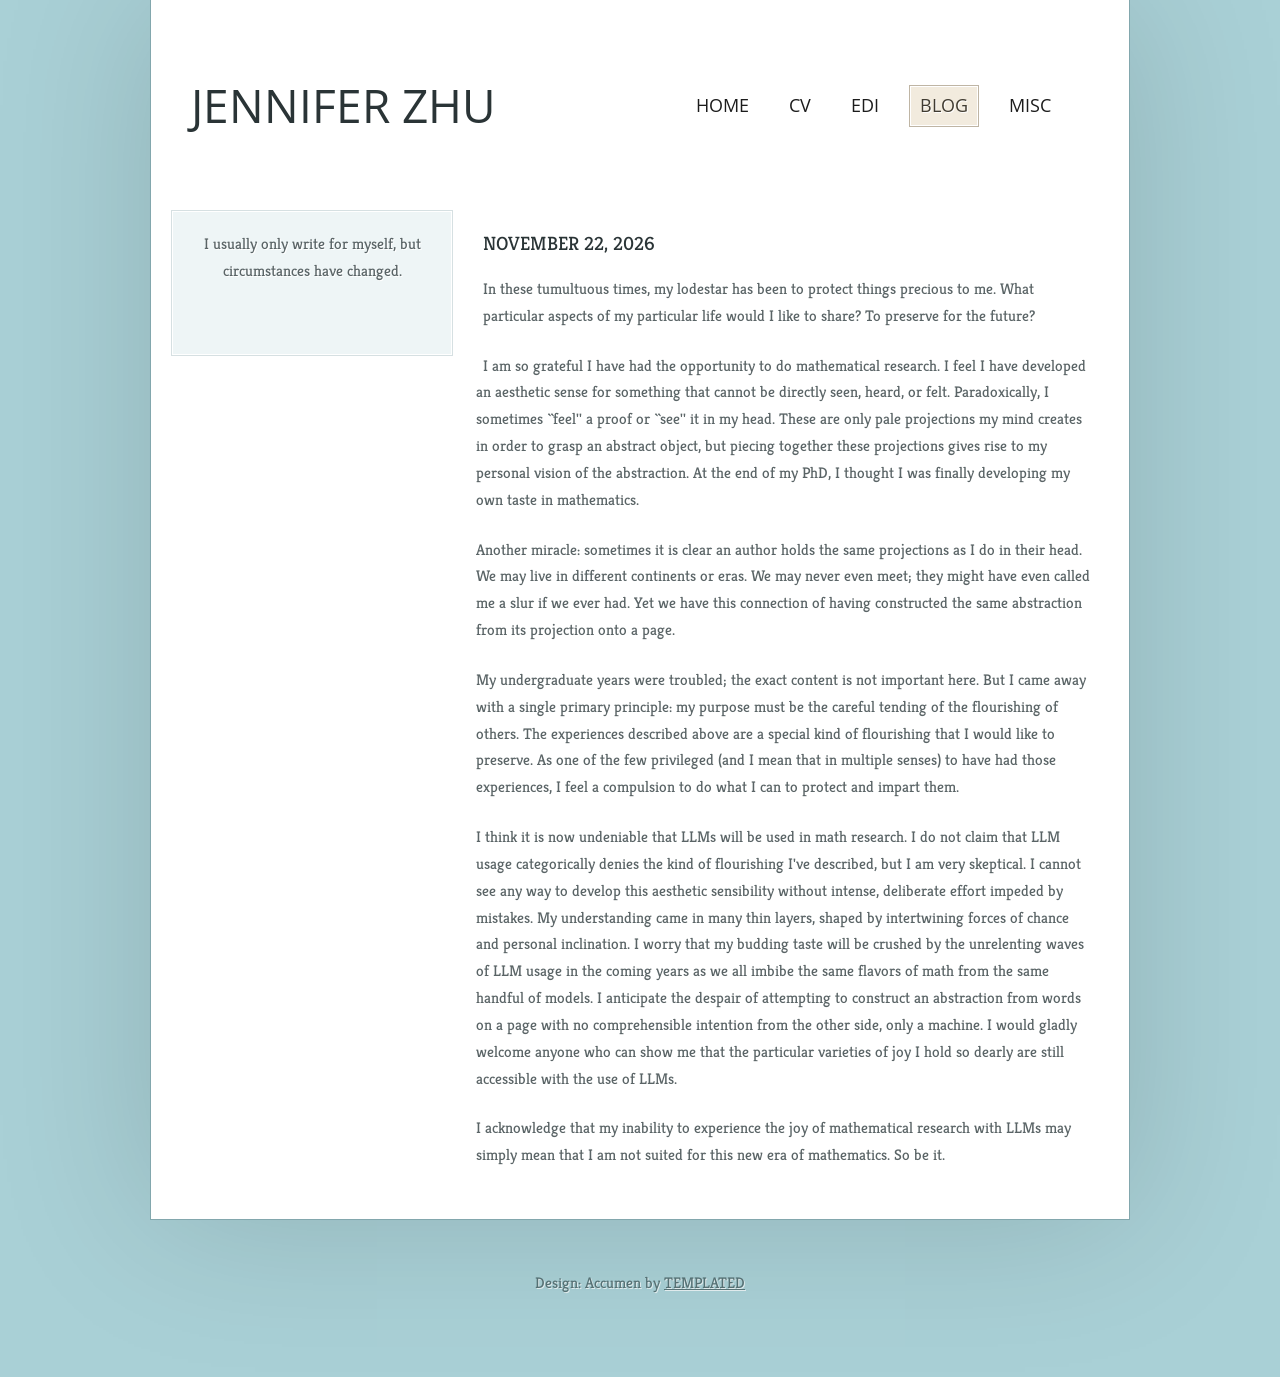
==== Blog.html @ f55474fd "Add files via upload" ====
<!DOCTYPE html PUBLIC "-//W3C//DTD XHTML 1.0 Strict//EN" "http://www.w3.org/TR/xhtml1/DTD/xhtml1-strict.dtd">
<!--
Design by TEMPLATED
http://templated.co
Released for free under the Creative Commons Attribution License

Name       : Accumen
Description: A two-column, fixed-width design with dark color scheme.
Version    : 1.0
Released   : 20120712
-->
<html xmlns="http://www.w3.org/1999/xhtml">
	<head>
		<meta http-equiv="content-type" content="text/html; charset=utf-8" />
		<meta name="description" content="" />
		<meta name="keywords" content="" />
		<title>Jennifer Zhu</title>
		<link rel="stylesheet" type="text/css" href="//fonts.googleapis.com/css?family=Open+Sans" />
		<link rel="stylesheet" type="text/css" href="//fonts.googleapis.com/css?family=Kreon" />
		<link rel="stylesheet" type="text/css" href="style.css" />
	</head>
	<body>
<!-- Header --> 
<div id="wrapper">
	<div id="header">
		<div id="logo">
			<h1><a href="index.html">Jennifer Zhu</a></h1>
		</div>
		<div id="menu">
			<ul>
			<li class="first"><a href="index.html">Home</a></li>
			<li><a href="CV.html">CV</a></li>
			<li><a href="EDI.html">EDI</a></li>
			<li class="active"><a href="Blog.html">Blog</a></li>
			<li class="last"><a href="misc.html">Misc</a></li>
			</ul>
			<br class="clearfix" />
		</div>
	</div>
			
<div id="page">

<!-- Sidebar -->
<div id="sidebar">
	<div class="box">
		<p style="text-align:center"> I usually only write for myself, but circumstances have changed. </p>
	</div>
</div>
				
<!-- Content-->
<div id="content">
	<div class="box">
		<h3>November 22, 2026</h3>
		<p> In these tumultuous times, my lodestar has been to protect things precious to me. What particular aspects of my particular life would I like to share? To preserve for the future? </p>
		<p> I am so grateful I have had the opportunity to do mathematical research. I feel I have developed an aesthetic sense for something that cannot be directly seen, heard, or felt. Paradoxically, I sometimes ``feel'' a proof or ``see'' it in my head. These are only pale projections my mind creates in order to grasp an abstract object, but piecing together these projections gives rise to my personal vision of the abstraction. At the end of my PhD, I thought I was finally developing my own taste in mathematics. </p>
		<p> Another miracle: sometimes it is clear an author holds the same projections as I do in their head. We may live in different continents or eras. We may never even meet; they might have even called me a slur if we ever had. Yet we have this connection of having constructed the same abstraction from its projection onto a page. </p>
		<p> My undergraduate years were troubled; the exact content is not important here. But I came away with a single primary principle: my purpose must be the careful tending of the flourishing of others. The experiences described above are a special kind of flourishing that I would like to preserve. As one of the few privileged (and I mean that in multiple senses) to have had those experiences, I feel a compulsion to do what I can to protect and impart them. </p>
		<p> I think it is now undeniable that LLMs will be used in math research. I do not claim that LLM usage categorically denies the kind of flourishing I've described, but I am very skeptical. I cannot see any way to develop this aesthetic sensibility without intense, deliberate effort impeded by mistakes. My understanding came in many thin layers, shaped by intertwining forces of chance and personal inclination. I worry that my budding taste will be crushed by the unrelenting waves of LLM usage in the coming years as we all imbibe the same flavors of math from the same handful of models. I anticipate the despair of attempting to construct an abstraction from words on a page with no comprehensible intention from the other side, only a machine. I would gladly welcome anyone who can show me that the particular varieties of joy I hold so dearly are still accessible with the use of LLMs. </p>
		<p> I acknowledge that my inability to experience the joy of mathematical research with LLMs may simply mean that I am not suited for this new era of mathematics. So be it. </p>				  
	</div>
					
</div>
</div>
</div>

<!-- Footer-->		
<div id="footer">
	Design: Accumen by <a href="http://templated.co" rel="nofollow">TEMPLATED</a> 
</div>

</body>
</html>
---- style.css ----
/*
Design by TEMPLATED
http://templated.co
Released for free under the Creative Commons Attribution License

Name       : Accumen
Description: A two-column, fixed-width design with dark color scheme.
Version    : 1.0
Released   : 20120712
*/

* {
	margin: 0;
	padding: 0;
}

a {
	text-decoration: underline;
	color: #FF381A;
}

a:hover {
	text-decoration: none;
}

body {
	line-height: 1.75em;
	background: #A9D0D6;
	font-size: 11.5pt;
	color: #5A6466;
}

body,input {
	font-family: Kreon;
}

br.clearfix {
	clear: both;
}

h1,h2,h3,h4 {
	text-transform: uppercase;
	font-weight: normal;
}

h2 {
	font-size: 1.5em;
}

h2,h3,h4 {
	font-family: "Kreon", sans-serif;
	color: #2A3436;
	margin-bottom: 1em;
}

h3 {
	font-size: 1.25em;
}

h4 {
	font-size: 1em;
}

img.alignleft {
	float: left;
	margin: 5px 30px 20px 0;
}

img.aligntop {
	margin: 5px 0 20px 0;
}

p {
	margin-bottom: 1.5em;
}

ul {
	margin-bottom: 1.5em;
}

ul h4 {
	margin-bottom: 0.35em;
}

a {
	color: #2A3436;
}

.box {
	margin: 0 0 50px 0;
}

#content {
	padding: 0;
	width: 615px;
	margin: 0 0 0 285px;
}

#footer {
	padding: 50px 0 80px 0;
	text-align: center;
	text-shadow: 1px 1px 0px rgba(255,255,255,0.7);
	color: #587477;
}

#footer a {
	color: #587477;
}

#header {
	height: 130px;
	padding: 40px;
	position: relative;
}

#logo {
	position: absolute;
	top: 40px;
	left: 40px;
	height: 130px;
	line-height: 130px;
}

#logo a {
	color: #2A3436;
	text-decoration: none;
}

#logo h1 {
	font-family: "Open Sans", sans-serif;
	font-size: 3em;
}

#menu {
	line-height: 57px;
	position: absolute;
	right: 40px;
	top: 76px;
	height: 57px;
	font-family: "Open Sans", sans-serif;
}

#menu a {
	text-transform: uppercase;
	text-decoration: none;
	color: #1C1C1C;
	font-size: 1.2em;
}

#menu ul {
	padding: 0 20px 0 20px;
	list-style: none;
}

#menu ul li {
	display: inline;
	padding: 10px 10px 10px 10px;
	margin: 0 8px 0 8px;
}

#menu ul li.active {
	background: #F2EBDE;
	border: solid 1px #BFB5A4;
	box-shadow: inset 0px 0px 0px 1px #fff;
	text-shadow: 1px 1px 0px rgba(255,255,255,0.9);
}

#menu ul li.active a {
	color: #403B31;
}

#page {
	margin: 0;
	position: relative;
	width: 900px;
	padding: 20px 40px 0 40px;
}

#page .section-list {
	padding-left: 0;
	list-style: none;
}

#page .section-list li {
	padding: 25px 0 25px 0;
	clear: both;
}

#page ul {
	list-style: none;
}

#page ul li {
	border-top: solid 1px #DDD;
	padding: 10px 0 10px 0;
}

#page ul li.first {
	padding-top: 0;
	border-top: 0;
}

#page-bottom {
	padding: 40px 40px 0 40px;
	color: #302F2C;
	background: #F2EBDE;
	position: relative;
	width: 898px;
	border-top: solid 1px #BFB5A4;
	box-shadow: inset 0px 0px 0px 1px #fff;
	text-shadow: 1px 1px 0px rgba(255,255,255,0.9);
}

#page-bottom a {
	color: #1B1A18;
}

#page-bottom h2, #page-bottom h3, #page-bottom h4 {
	color: #3F3D39;
}

#page-bottom ul {
	list-style: none;
}

#page-bottom ul li {
	border-top: solid 1px #BAB5AB;
	padding: 10px 0 10px 0;
}

#page-bottom ul li.first {
	border-top: 0;
	padding-top: 0;
}

#page-bottom-content {
	width: 615px;
	margin: 0 0 0 285px;
}

#page-bottom-sidebar {
	float: left;
	width: 250px;
}

#sidebar {
	position: relative;
	left: -20px;
	top: -20px;
	float: left;
	width: 240px;
	background: #EEF5F6;
	padding: 20px;
	border: solid 1px #D6E0E2;
	margin: 0 10px 0 0;
	text-shadow: 1px 1px 0px rgba(255,255,255,1);
	box-shadow: inset 0px 0px 0px 1px #fff;
}

#wrapper {
	width: 978px;
	position: relative;
	background: #FFF;
	margin: 0 auto 0 auto;
	box-shadow: 0px 0px 150px 0px rgba(0,0,0,0.15);
	border: solid 1px #82A7AD;
	border-top: 0;
}
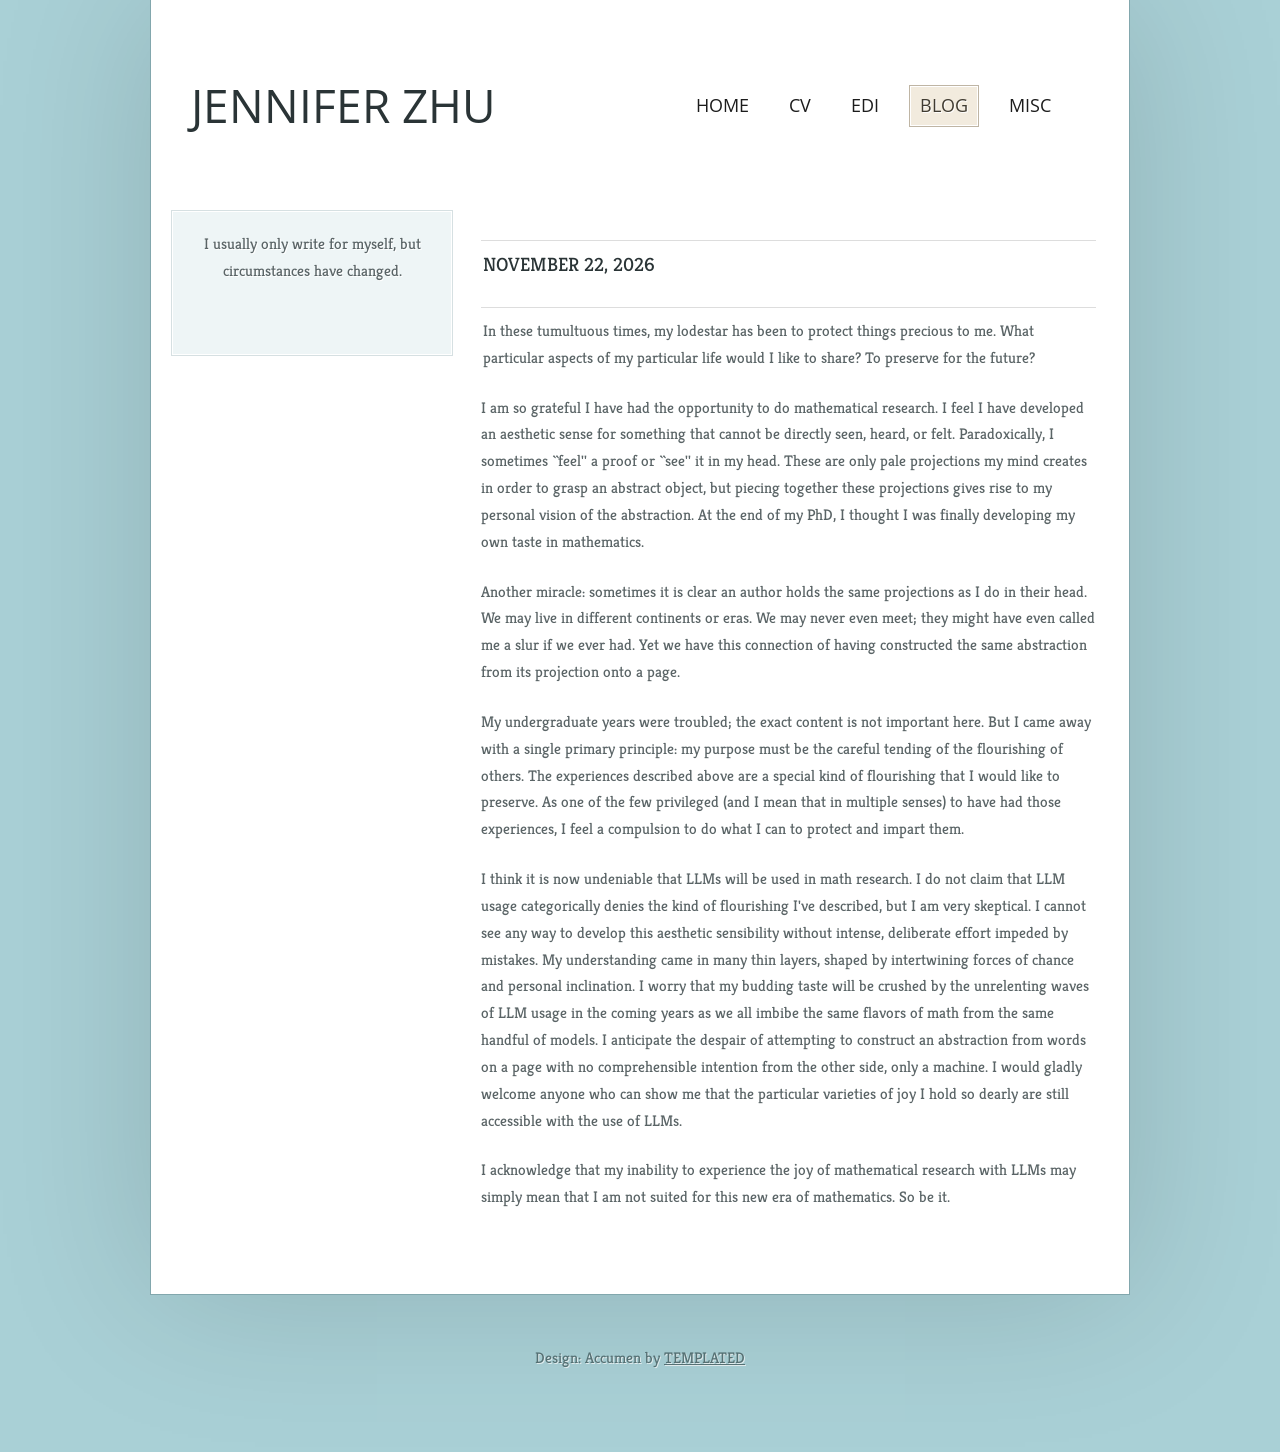
==== commit 3c4b7f33: "Update Blog.html" ====
--- a/Blog.html
+++ b/Blog.html
@@ -50,15 +50,17 @@
 <!-- Content-->
 <div id="content">
 	<div class="box">
-		<h3>November 22, 2026</h3>
-		<p> In these tumultuous times, my lodestar has been to protect things precious to me. What particular aspects of my particular life would I like to share? To preserve for the future? </p>
+		<ul class="list">
+		<li class="first" style="line-height:20%">
+		<li><h3>November 22, 2026</h3></li>
+		<li><p> In these tumultuous times, my lodestar has been to protect things precious to me. What particular aspects of my particular life would I like to share? To preserve for the future? </p>
 		<p> I am so grateful I have had the opportunity to do mathematical research. I feel I have developed an aesthetic sense for something that cannot be directly seen, heard, or felt. Paradoxically, I sometimes ``feel'' a proof or ``see'' it in my head. These are only pale projections my mind creates in order to grasp an abstract object, but piecing together these projections gives rise to my personal vision of the abstraction. At the end of my PhD, I thought I was finally developing my own taste in mathematics. </p>
 		<p> Another miracle: sometimes it is clear an author holds the same projections as I do in their head. We may live in different continents or eras. We may never even meet; they might have even called me a slur if we ever had. Yet we have this connection of having constructed the same abstraction from its projection onto a page. </p>
 		<p> My undergraduate years were troubled; the exact content is not important here. But I came away with a single primary principle: my purpose must be the careful tending of the flourishing of others. The experiences described above are a special kind of flourishing that I would like to preserve. As one of the few privileged (and I mean that in multiple senses) to have had those experiences, I feel a compulsion to do what I can to protect and impart them. </p>
 		<p> I think it is now undeniable that LLMs will be used in math research. I do not claim that LLM usage categorically denies the kind of flourishing I've described, but I am very skeptical. I cannot see any way to develop this aesthetic sensibility without intense, deliberate effort impeded by mistakes. My understanding came in many thin layers, shaped by intertwining forces of chance and personal inclination. I worry that my budding taste will be crushed by the unrelenting waves of LLM usage in the coming years as we all imbibe the same flavors of math from the same handful of models. I anticipate the despair of attempting to construct an abstraction from words on a page with no comprehensible intention from the other side, only a machine. I would gladly welcome anyone who can show me that the particular varieties of joy I hold so dearly are still accessible with the use of LLMs. </p>
 		<p> I acknowledge that my inability to experience the joy of mathematical research with LLMs may simply mean that I am not suited for this new era of mathematics. So be it. </p>				  
-	</div>
-					
+		</li>
+	</div>				
 </div>
 </div>
 </div>
--- a/style.css
+++ b/style.css
@@ -93,7 +93,7 @@
 #content {
 	padding: 0;
 	width: 615px;
-	margin: 0 0 0 285px;
+	margin: 0 0 0 290px;
 }
 
 #footer {
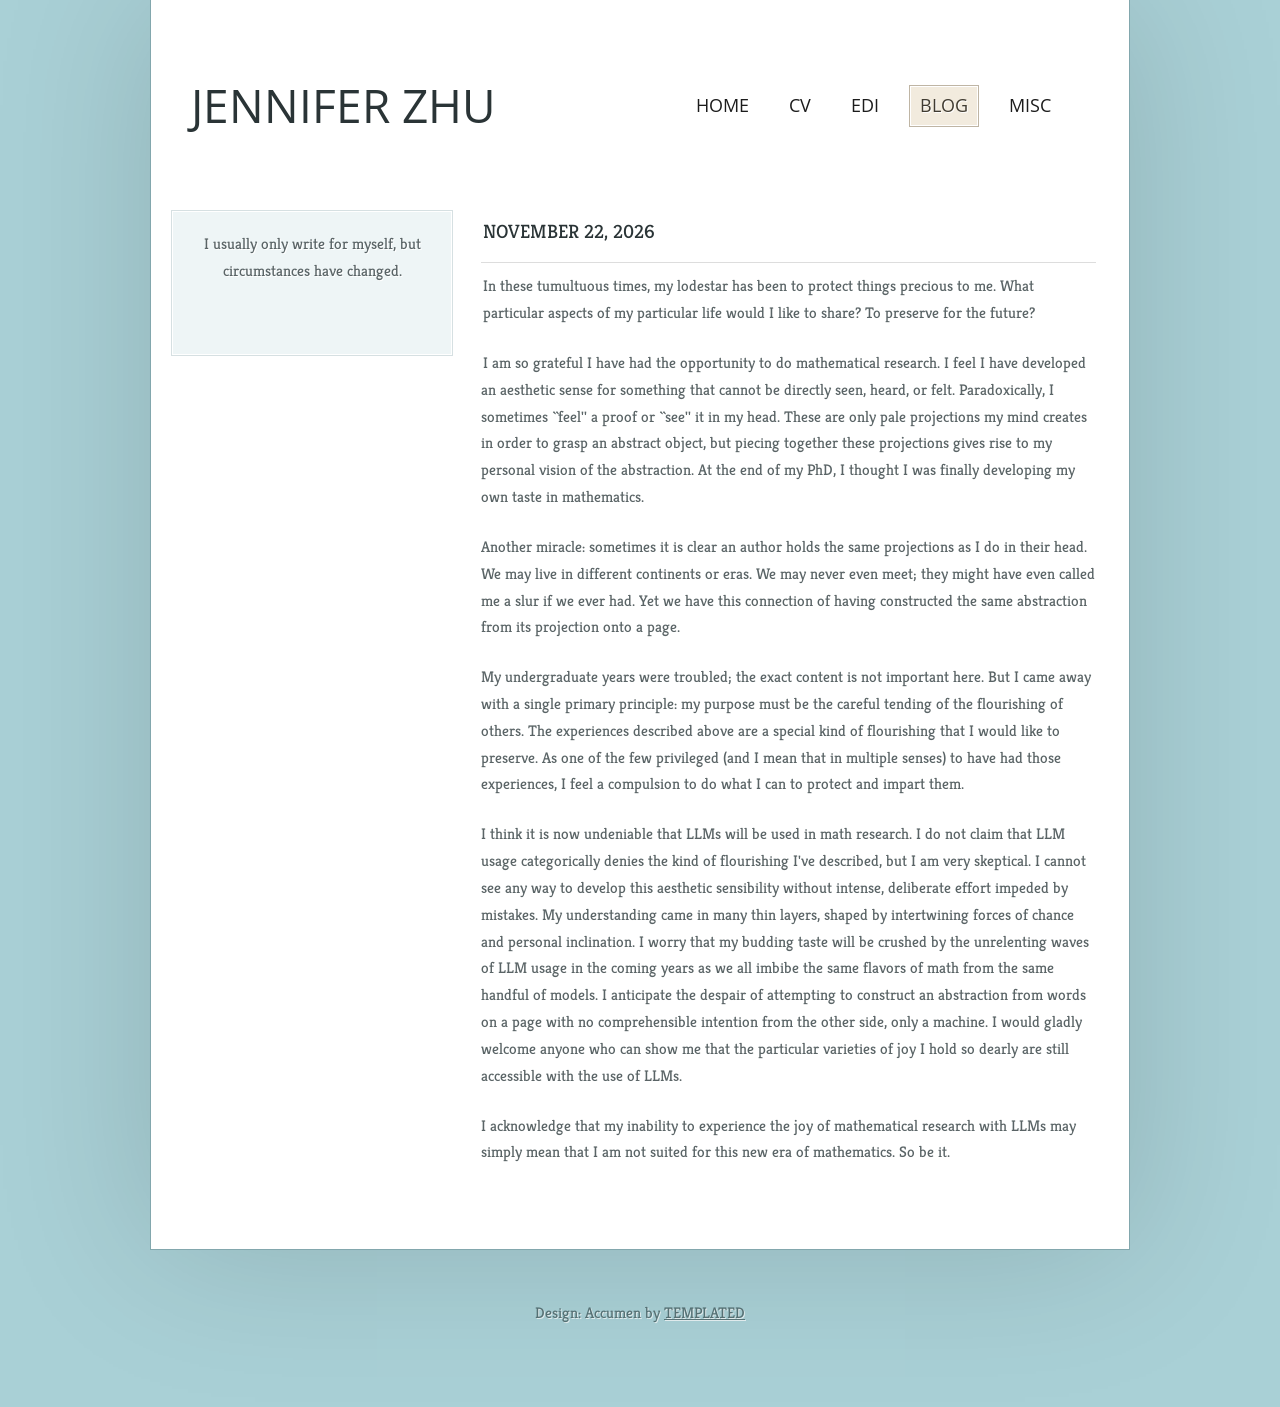
==== commit 46bff705: "Update Blog.html" ====
--- a/Blog.html
+++ b/Blog.html
@@ -51,8 +51,7 @@
 <div id="content">
 	<div class="box">
 		<ul class="list">
-		<li class="first" style="line-height:20%">
-		<li><h3>November 22, 2026</h3></li>
+		<li class="first" style="line-height:20%"><h3>November 22, 2026</h3></li>
 		<li><p> In these tumultuous times, my lodestar has been to protect things precious to me. What particular aspects of my particular life would I like to share? To preserve for the future? </p>
 		<p> I am so grateful I have had the opportunity to do mathematical research. I feel I have developed an aesthetic sense for something that cannot be directly seen, heard, or felt. Paradoxically, I sometimes ``feel'' a proof or ``see'' it in my head. These are only pale projections my mind creates in order to grasp an abstract object, but piecing together these projections gives rise to my personal vision of the abstraction. At the end of my PhD, I thought I was finally developing my own taste in mathematics. </p>
 		<p> Another miracle: sometimes it is clear an author holds the same projections as I do in their head. We may live in different continents or eras. We may never even meet; they might have even called me a slur if we ever had. Yet we have this connection of having constructed the same abstraction from its projection onto a page. </p>
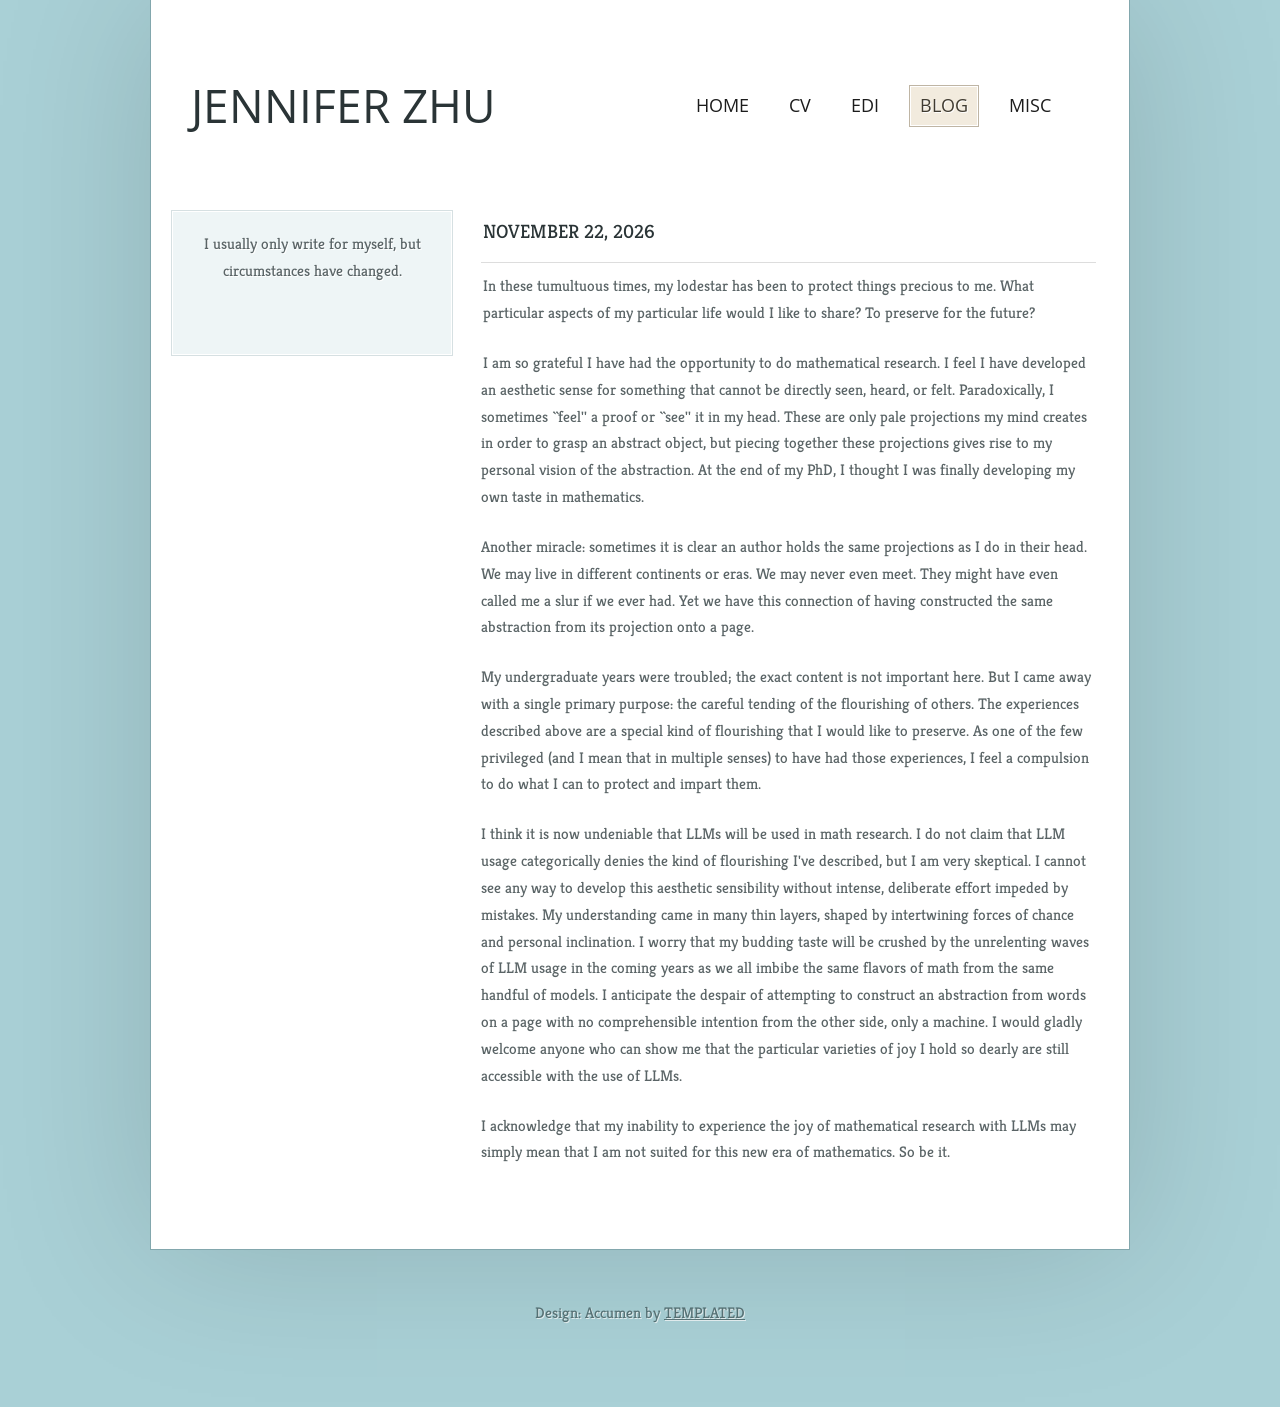
==== commit 9eb779ec: "Update Blog.html" ====
--- a/Blog.html
+++ b/Blog.html
@@ -54,12 +54,13 @@
 		<li class="first" style="line-height:20%"><h3>November 22, 2026</h3></li>
 		<li><p> In these tumultuous times, my lodestar has been to protect things precious to me. What particular aspects of my particular life would I like to share? To preserve for the future? </p>
 		<p> I am so grateful I have had the opportunity to do mathematical research. I feel I have developed an aesthetic sense for something that cannot be directly seen, heard, or felt. Paradoxically, I sometimes ``feel'' a proof or ``see'' it in my head. These are only pale projections my mind creates in order to grasp an abstract object, but piecing together these projections gives rise to my personal vision of the abstraction. At the end of my PhD, I thought I was finally developing my own taste in mathematics. </p>
-		<p> Another miracle: sometimes it is clear an author holds the same projections as I do in their head. We may live in different continents or eras. We may never even meet; they might have even called me a slur if we ever had. Yet we have this connection of having constructed the same abstraction from its projection onto a page. </p>
-		<p> My undergraduate years were troubled; the exact content is not important here. But I came away with a single primary principle: my purpose must be the careful tending of the flourishing of others. The experiences described above are a special kind of flourishing that I would like to preserve. As one of the few privileged (and I mean that in multiple senses) to have had those experiences, I feel a compulsion to do what I can to protect and impart them. </p>
+		<p> Another miracle: sometimes it is clear an author holds the same projections as I do in their head. We may live in different continents or eras. We may never even meet. They might have even called me a slur if we ever had. Yet we have this connection of having constructed the same abstraction from its projection onto a page. </p>
+		<p> My undergraduate years were troubled; the exact content is not important here. But I came away with a single primary purpose: the careful tending of the flourishing of others. The experiences described above are a special kind of flourishing that I would like to preserve. As one of the few privileged (and I mean that in multiple senses) to have had those experiences, I feel a compulsion to do what I can to protect and impart them. </p>
 		<p> I think it is now undeniable that LLMs will be used in math research. I do not claim that LLM usage categorically denies the kind of flourishing I've described, but I am very skeptical. I cannot see any way to develop this aesthetic sensibility without intense, deliberate effort impeded by mistakes. My understanding came in many thin layers, shaped by intertwining forces of chance and personal inclination. I worry that my budding taste will be crushed by the unrelenting waves of LLM usage in the coming years as we all imbibe the same flavors of math from the same handful of models. I anticipate the despair of attempting to construct an abstraction from words on a page with no comprehensible intention from the other side, only a machine. I would gladly welcome anyone who can show me that the particular varieties of joy I hold so dearly are still accessible with the use of LLMs. </p>
-		<p> I acknowledge that my inability to experience the joy of mathematical research with LLMs may simply mean that I am not suited for this new era of mathematics. So be it. </p>				  
-		</li>
-	</div>				
+		<p> I acknowledge that my inability to experience the joy of mathematical research with LLMs may simply mean that I am not suited for this new era of mathematics. So be it. </p></li>
+	</ul>				  
+	</div>
+					
 </div>
 </div>
 </div>
